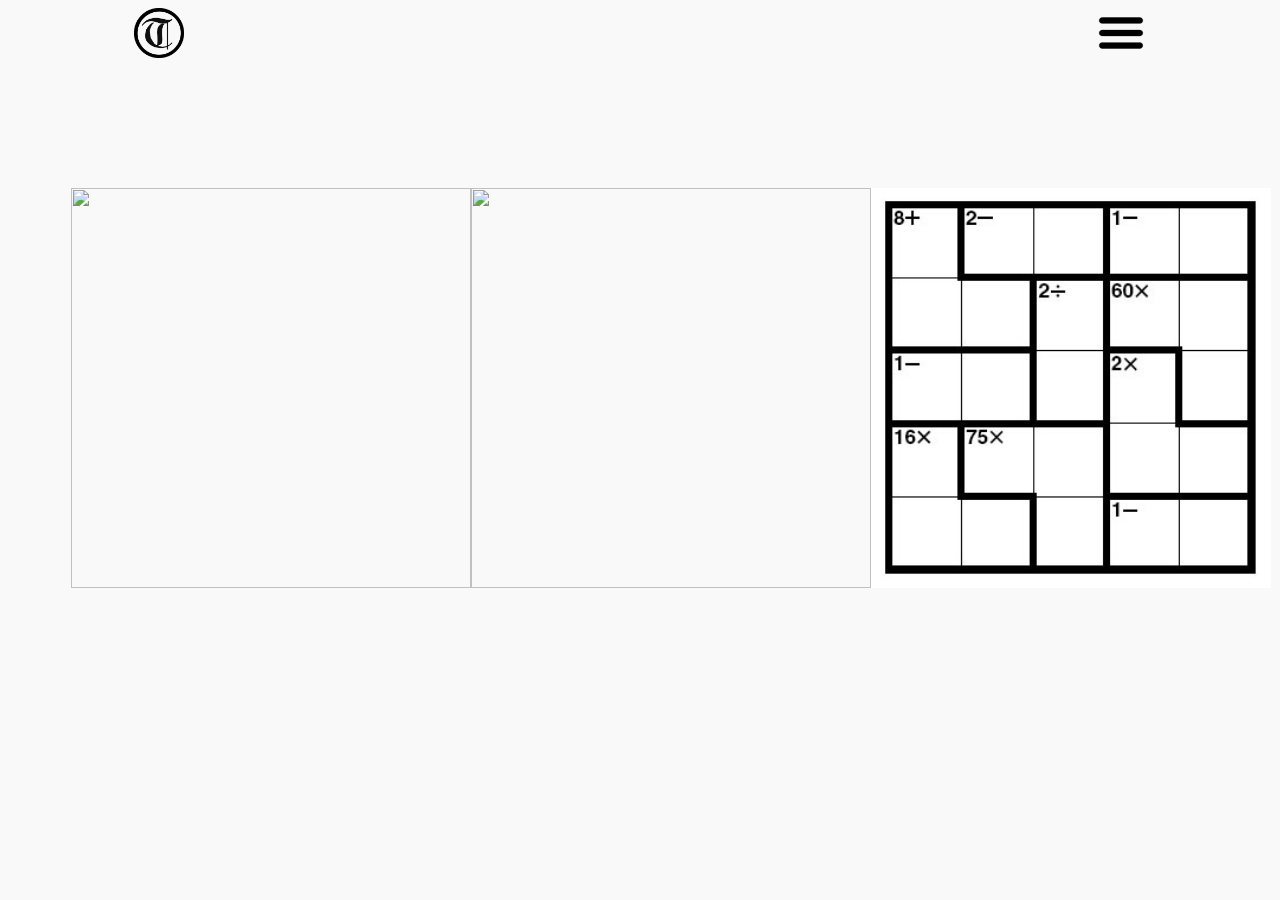
==== index.html @ 5fe3efb6 "Add homepage" ====
<!DOCTYPE html>
<html>
  <head>
    <meta charset="utf-8">
    <title>Colin Tress</title>
    <link rel = "stylesheet"
          type = "text/css"
          href = "./assets/main.css" />
    <link rel="icon" href="./assets/images/logo.png">
  </head>
  <body>
    <div class="main">

      <div class="navbar">
        <div class="left">
          <img src="./assets/images/logo.png" alt="">
        </div>
        <div class="right">
          <img src="./assets/images/menuicon.png" alt="">
        </div>
      </div>

      <div class="projects">
        <div class="left">
          <a href="#">
            <img src="https://media.giphy.com/media/1eEv7h4wVJPziIufW9/giphy.gif" alt="">
            <span>Dungeon Deck</span>
          </a>
        </div>
        <div class="middle">
          <a href="#">
            <img src="https://media.giphy.com/media/kWyLL9AjQs2HIfnrgS/giphy.gif" alt="">
            <span>Pictagram</span>
          </a>
        </div>
          <div class="right">
          <a href="#">
            <img src="./assets/images/kenken.jpg" alt="">
            <span>Kenken</span>
          </a>
        </div>

      </div>

    </div>
  </body>
</html>
---- assets/main.css ----
* {
  background-color: #f9f9f9;
  font-family: sans-serif;
}

.main {
  display: flex;
  flex-direction: column;
  align-items: center;
}

.navbar {
  max-width: 80%;
  min-width: 80%;
  display: flex;
  justify-content: space-between;
  align-items: center;
}

.navbar img {
  height: 50px;
  width: 50px;
}

.projects {
  margin-top: 10%;
  width: 90%;
  /*height: 90%;*/
  display: flex;
  justify-content: space-around;
}

.projects img {
  /*border: 1px solid red;*/
  height: 400px;
  width: 400px;
}

.projects .left, .middle, .right {
  position: relative;
}

.projects img{
  position: relative;
}

.projects .left span {
  position: absolute;
  font-size: 30px;
  background-color: transparent;
  color: white;
  top: 40%;
  left: 25%;
  visibility: hidden;
}

.projects .middle span {
  position: absolute;
  font-size: 30px;
  background-color: transparent;
  color: white;
  top: 40%;
  left: 33%;
  visibility: hidden;
}

.projects .right span {
  position: absolute;
  font-size: 30px;
  background-color: transparent;
  color: white;
  top: 40%;
  left: 37%;
  visibility: hidden;
}

.projects img:hover {
  transition: 0.25s;
  filter: brightness(50%);
}

.projects .left:hover span,
.projects .middle:hover span,
.projects .right:hover span{
  transition: 1s;
  visibility: visible;
}
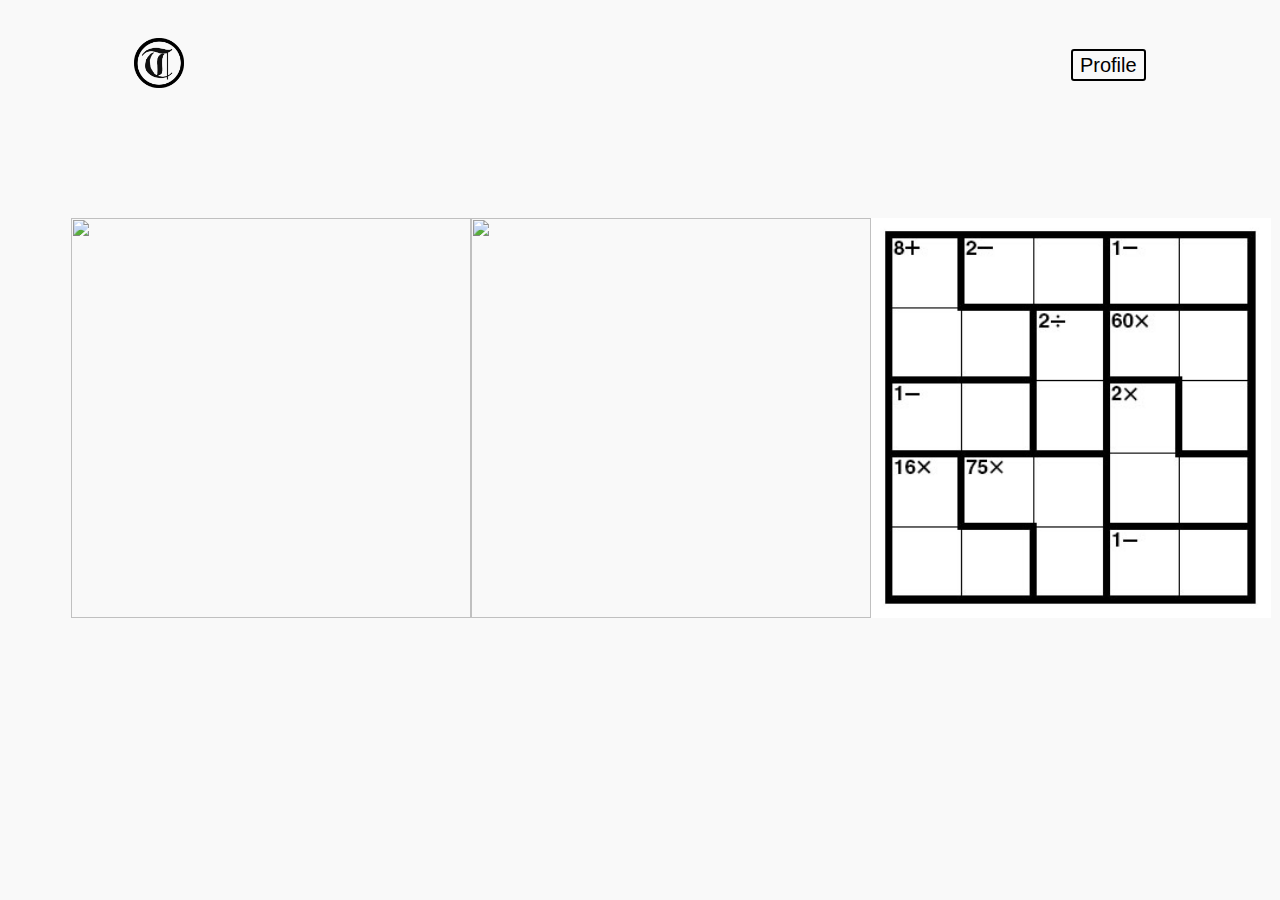
==== commit 1b0247ae: "Fix hover text" ====
--- a/index.html
+++ b/index.html
@@ -13,10 +13,12 @@
 
       <div class="navbar">
         <div class="left">
-          <img src="./assets/images/logo.png" alt="">
+          <a href="#">
+            <img src="./assets/images/logo.png" alt="">
+          </a>
         </div>
         <div class="right">
-          <img src="./assets/images/menuicon.png" alt="">
+          <a href="">Profile</a>
         </div>
       </div>
 
@@ -24,19 +26,25 @@
         <div class="left">
           <a href="#">
             <img src="https://media.giphy.com/media/1eEv7h4wVJPziIufW9/giphy.gif" alt="">
-            <span>Dungeon Deck</span>
+            <div class="mask">
+              <span class="text">Dungeon Deck</span>
+            </div>
           </a>
         </div>
         <div class="middle">
           <a href="#">
             <img src="https://media.giphy.com/media/kWyLL9AjQs2HIfnrgS/giphy.gif" alt="">
-            <span>Pictagram</span>
+            <div class="mask">
+              <span class="text">Pictagram</span>
+            </div>
           </a>
         </div>
           <div class="right">
           <a href="#">
             <img src="./assets/images/kenken.jpg" alt="">
-            <span>Kenken</span>
+            <div class="mask">
+              <span class="text">Kenken</span>
+            </div>
           </a>
         </div>
 
--- a/assets/main.css
+++ b/assets/main.css
@@ -1,6 +1,11 @@
 * {
   background-color: #f9f9f9;
   font-family: sans-serif;
+  user-select: none;
+}
+
+a {
+  text-decoration: none;
 }
 
 .main {
@@ -10,6 +15,7 @@
 }
 
 .navbar {
+  padding-top: 30px;
   max-width: 80%;
   min-width: 80%;
   display: flex;
@@ -20,6 +26,14 @@
 .navbar img {
   height: 50px;
   width: 50px;
+}
+
+.navbar .right a{
+  border: 2px solid black;
+  padding: 3px 7px;
+  color: black;
+  font-size: 20px;
+  border-radius: 3px;
 }
 
 .projects {
@@ -44,44 +58,33 @@
   position: relative;
 }
 
-.projects .left span {
+.mask {
+  display: flex;
+  align-items: center;
+  justify-content: center;
   position: absolute;
+  height: 400px;
+  width: 400px;
   font-size: 30px;
   background-color: transparent;
-  color: white;
-  top: 40%;
-  left: 25%;
+  top: 0;
+  left: 0;
   visibility: hidden;
 }
 
-.projects .middle span {
-  position: absolute;
-  font-size: 30px;
-  background-color: transparent;
-  color: white;
-  top: 40%;
-  left: 33%;
-  visibility: hidden;
-}
-
-.projects .right span {
-  position: absolute;
-  font-size: 30px;
-  background-color: transparent;
-  color: white;
-  top: 40%;
-  left: 37%;
-  visibility: hidden;
-}
-
-.projects img:hover {
-  transition: 0.25s;
+.projects .left:hover img,
+.projects .middle:hover img,
+.projects .right:hover img{
   filter: brightness(50%);
 }
 
-.projects .left:hover span,
-.projects .middle:hover span,
-.projects .right:hover span{
-  transition: 1s;
+.mask .text {
+  background-color: transparent;
+  color: white;
+}
+
+.projects .left:hover .mask,
+.projects .middle:hover .mask,
+.projects .right:hover .mask{
   visibility: visible;
 }
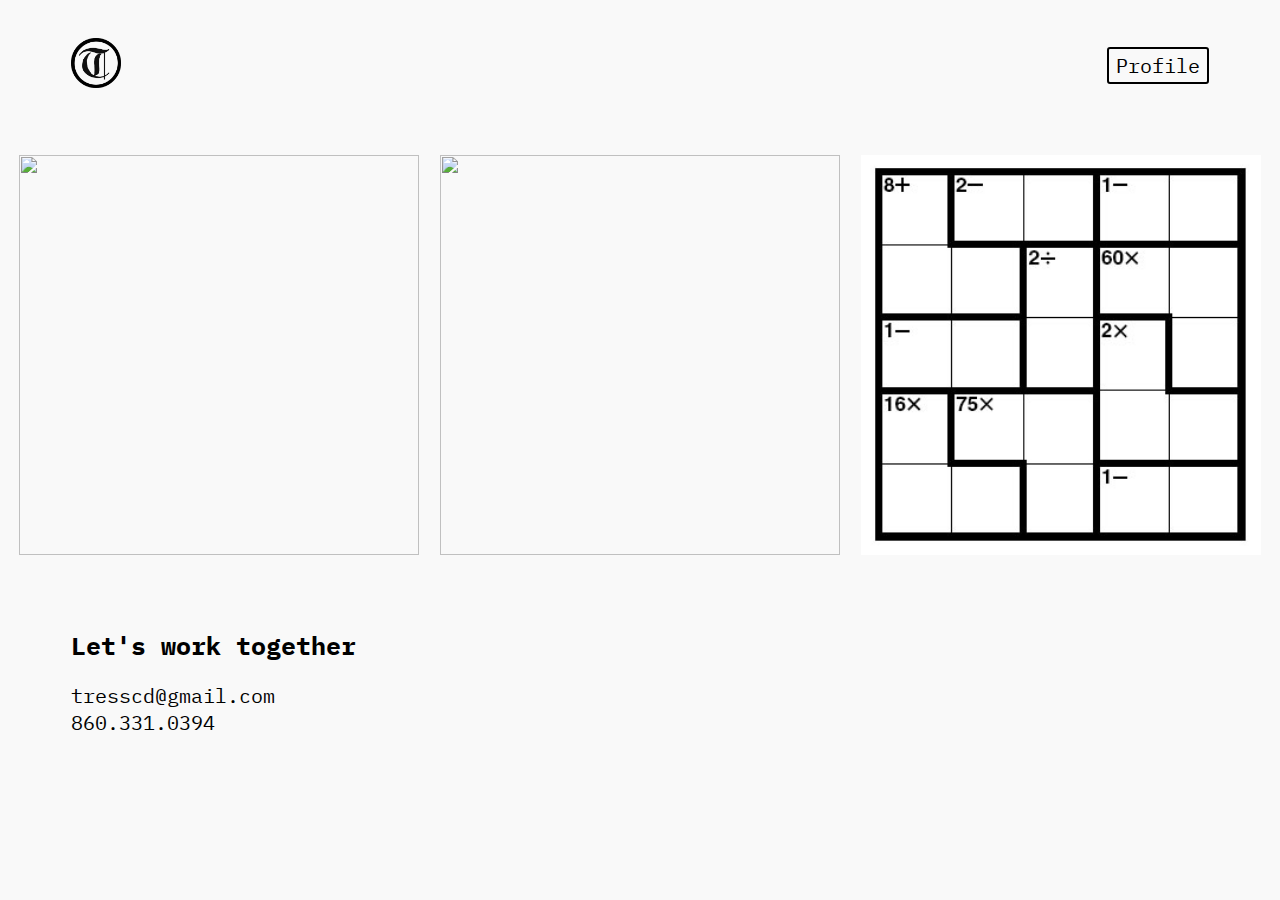
==== commit f6d1ee82: "Add links to projects" ====
--- a/index.html
+++ b/index.html
@@ -3,6 +3,7 @@
   <head>
     <meta charset="utf-8">
     <title>Colin Tress</title>
+    <link href="https://fonts.googleapis.com/css?family=IBM+Plex+Mono" rel="stylesheet">
     <link rel = "stylesheet"
           type = "text/css"
           href = "./assets/main.css" />
@@ -24,30 +25,46 @@
 
       <div class="projects">
         <div class="left">
-          <a href="#">
+            <img src="https://media.giphy.com/media/kWyLL9AjQs2HIfnrgS/giphy.gif" alt="">
+            <div class="mask">
+              <span class="text">Pictagram</span>
+              <span class="subtext">Fullstack Instagram Clone</span>
+              <div class="links">
+                <a href="http://picta-gram.herokuapp.com/">Live</a>
+                <a href="https://github.com/tressc/pictagram">Github</a>
+              </div>
+            </div>
+        </div>
+        <div class="middle">
             <img src="https://media.giphy.com/media/1eEv7h4wVJPziIufW9/giphy.gif" alt="">
             <div class="mask">
               <span class="text">Dungeon Deck</span>
+              <span class="subtext">JavaScript Browser Game</span>
+              <div class="links">
+                <a href="https://tressc.github.io/dungeondeck/">Live</a>
+                <a href="https://github.com/tressc/dungeondeck">Github</a>
+              </div>
             </div>
-          </a>
-        </div>
-        <div class="middle">
-          <a href="#">
-            <img src="https://media.giphy.com/media/kWyLL9AjQs2HIfnrgS/giphy.gif" alt="">
-            <div class="mask">
-              <span class="text">Pictagram</span>
-            </div>
-          </a>
         </div>
           <div class="right">
-          <a href="#">
             <img src="./assets/images/kenken.jpg" alt="">
             <div class="mask">
               <span class="text">Kenken</span>
+              <span class="subtext">jQ Lite Demonstration</span>
+              <div class="links">
+                <a href="#">Live</a>
+                <a href="https://github.com/tressc/JQLite">Github</a>
+              </div>
             </div>
-          </a>
         </div>
+      </div>
 
+      <div class="footer">
+        <span>Let's work together</span>
+        <ul>
+          <li>tresscd@gmail.com</li>
+          <li>860.331.0394</li>
+        </ul>
       </div>
 
     </div>
--- a/assets/main.css
+++ b/assets/main.css
@@ -1,6 +1,6 @@
 * {
   background-color: #f9f9f9;
-  font-family: sans-serif;
+  font-family: 'IBM Plex Mono', monospace;
   user-select: none;
 }
 
@@ -16,8 +16,8 @@
 
 .navbar {
   padding-top: 30px;
-  max-width: 80%;
-  min-width: 80%;
+  max-width: 90%;
+  min-width: 90%;
   display: flex;
   justify-content: space-between;
   align-items: center;
@@ -37,15 +37,13 @@
 }
 
 .projects {
-  margin-top: 10%;
-  width: 90%;
-  /*height: 90%;*/
+  margin-top: 5%;
+  width: 100%;
   display: flex;
   justify-content: space-around;
 }
 
 .projects img {
-  /*border: 1px solid red;*/
   height: 400px;
   width: 400px;
 }
@@ -60,12 +58,12 @@
 
 .mask {
   display: flex;
+  flex-direction: column;
   align-items: center;
   justify-content: center;
   position: absolute;
   height: 400px;
   width: 400px;
-  font-size: 30px;
   background-color: transparent;
   top: 0;
   left: 0;
@@ -80,7 +78,16 @@
 
 .mask .text {
   background-color: transparent;
+  font-size: 30px;
   color: white;
+  margin-bottom: 15px;
+}
+
+.mask .subtext {
+  background-color: transparent;
+  font-size: 20px;
+  color: white;
+  margin-bottom: 30px;
 }
 
 .projects .left:hover .mask,
@@ -88,3 +95,41 @@
 .projects .right:hover .mask{
   visibility: visible;
 }
+
+.links {
+  width: 50%;
+  background-color: transparent;
+  display: flex;
+  justify-content: space-around;
+}
+
+.links a {
+  background-color: transparent;
+  text-decoration: underline;
+  color: white;
+  font-size: 20px;
+  font-weight: bold;
+}
+
+.links a:hover {
+  filter: brightness(70%);
+}
+
+.footer {
+  margin-top: 70px;
+  width: 90%;
+  display: flex;
+  flex-direction: column;
+  align-items: flex-start;
+  font-size: 20px;
+}
+
+.footer span {
+  font-size: 25px;
+  font-weight: bold;
+}
+
+.footer ul {
+  list-style: none;
+  padding: 0;
+}
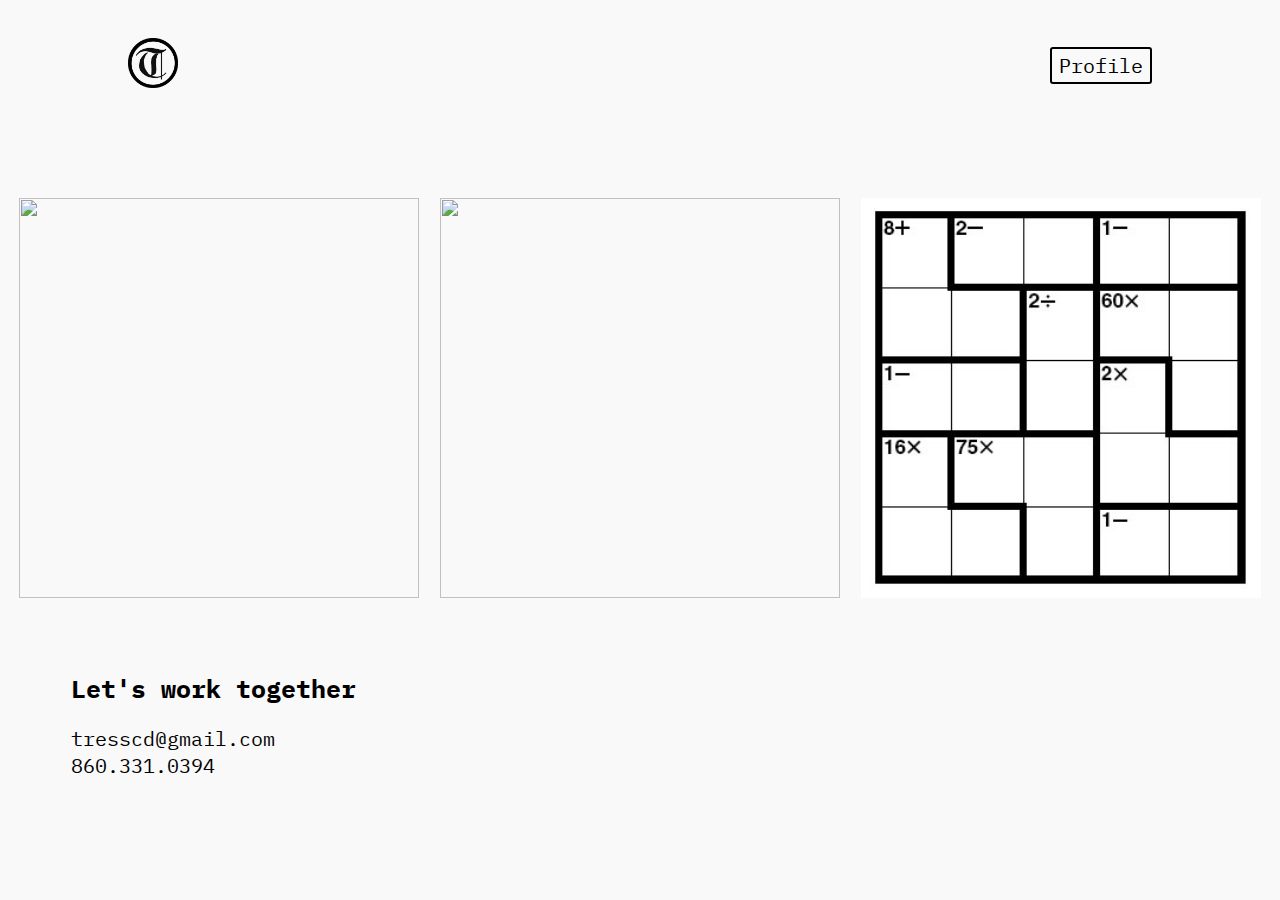
==== commit 1d2e2c3c: "Make mobile friendly" ====
--- a/index.html
+++ b/index.html
@@ -14,12 +14,12 @@
 
       <div class="navbar">
         <div class="left">
-          <a href="#">
+          <a href="./index.html">
             <img src="./assets/images/logo.png" alt="">
           </a>
         </div>
         <div class="right">
-          <a href="">Profile</a>
+          <a href="./profile.html">Profile</a>
         </div>
       </div>
 
--- a/assets/main.css
+++ b/assets/main.css
@@ -15,12 +15,23 @@
 }
 
 .navbar {
-  padding-top: 30px;
-  max-width: 90%;
-  min-width: 90%;
+  padding: 3% 0;
+  width: 100%;
   display: flex;
   justify-content: space-between;
   align-items: center;
+  position: fixed;
+  top: 0;
+  z-index: 1000;
+}
+
+.navbar .left {
+  margin-left: 10%;
+  opacity: 2.0;
+}
+
+.navbar .right {
+  margin-right: 10%;
 }
 
 .navbar img {
@@ -37,7 +48,7 @@
 }
 
 .projects {
-  margin-top: 5%;
+  margin-top: 15%;
   width: 100%;
   display: flex;
   justify-content: space-around;
@@ -133,3 +144,46 @@
   list-style: none;
   padding: 0;
 }
+
+
+@media only screen and (max-width: 1000px) {
+    .projects {
+        flex-direction: column;
+        align-items: center;
+        width: 100%;
+    }
+
+    .projects .left,
+    .projects .middle,
+    .projects .right {
+      margin-top: 5%;
+      width: 90%;
+      height: 33%;
+      min-width: 400px;
+      height: auto;
+      display: flex;
+      justify-content: center;
+    }
+
+    .projects img {
+      width: 100%;
+      height: 100%;
+    }
+
+    .mask {
+      height: 100%;
+      width: 100%;
+    }
+
+    .mask .text {
+      font-size: 80px;
+    }
+
+    .mask .subtext {
+      font-size: 40px;
+    }
+
+    .mask a {
+      font-size: 35px;
+    }
+}
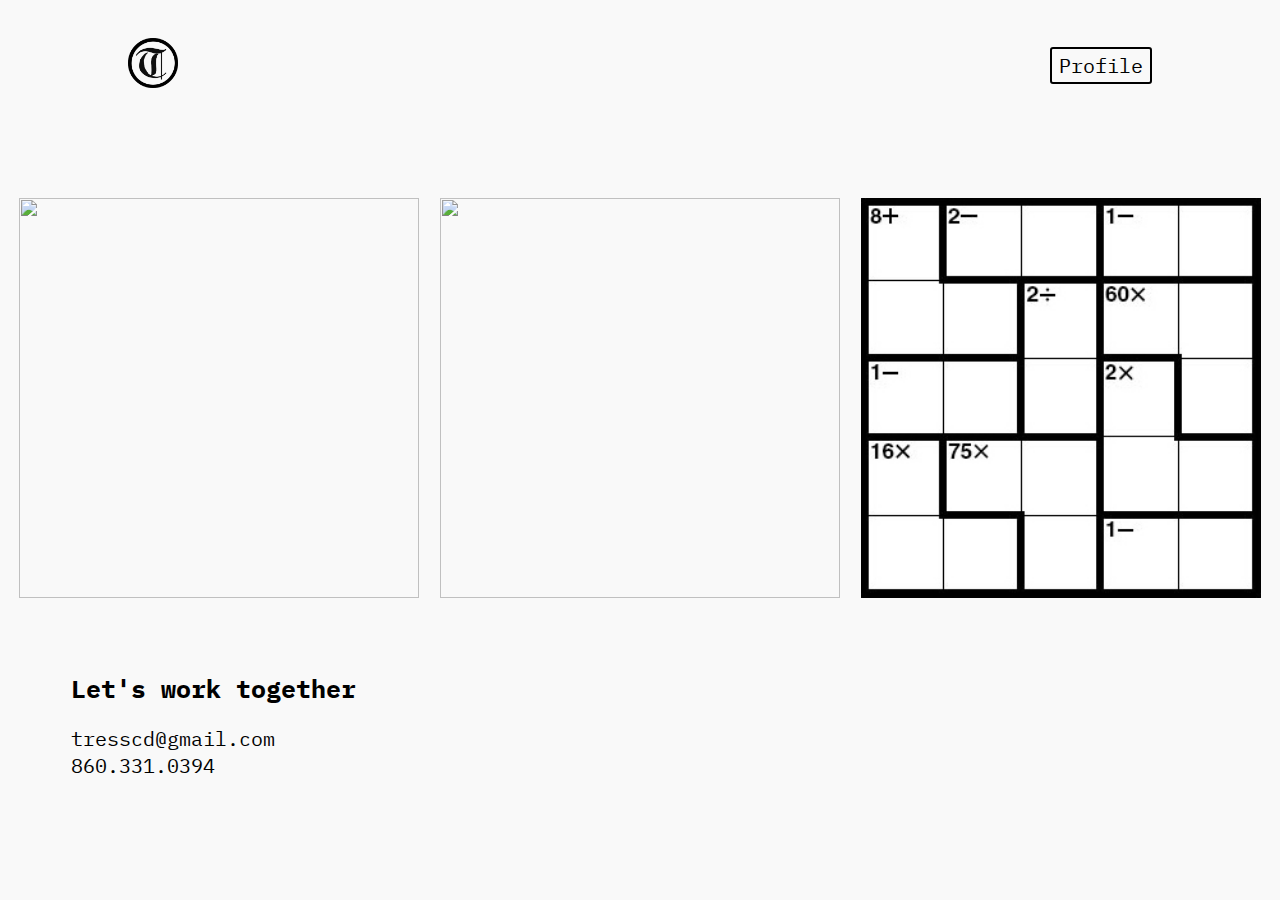
==== commit d1eba261: "Update kenken pic" ====
--- a/index.html
+++ b/index.html
@@ -47,7 +47,7 @@
             </div>
         </div>
           <div class="right">
-            <img src="./assets/images/kenken.jpg" alt="">
+            <img src="./assets/images/kenken.jpeg" alt="">
             <div class="mask">
               <span class="text">Kenken</span>
               <span class="subtext">jQ Lite Demonstration</span>
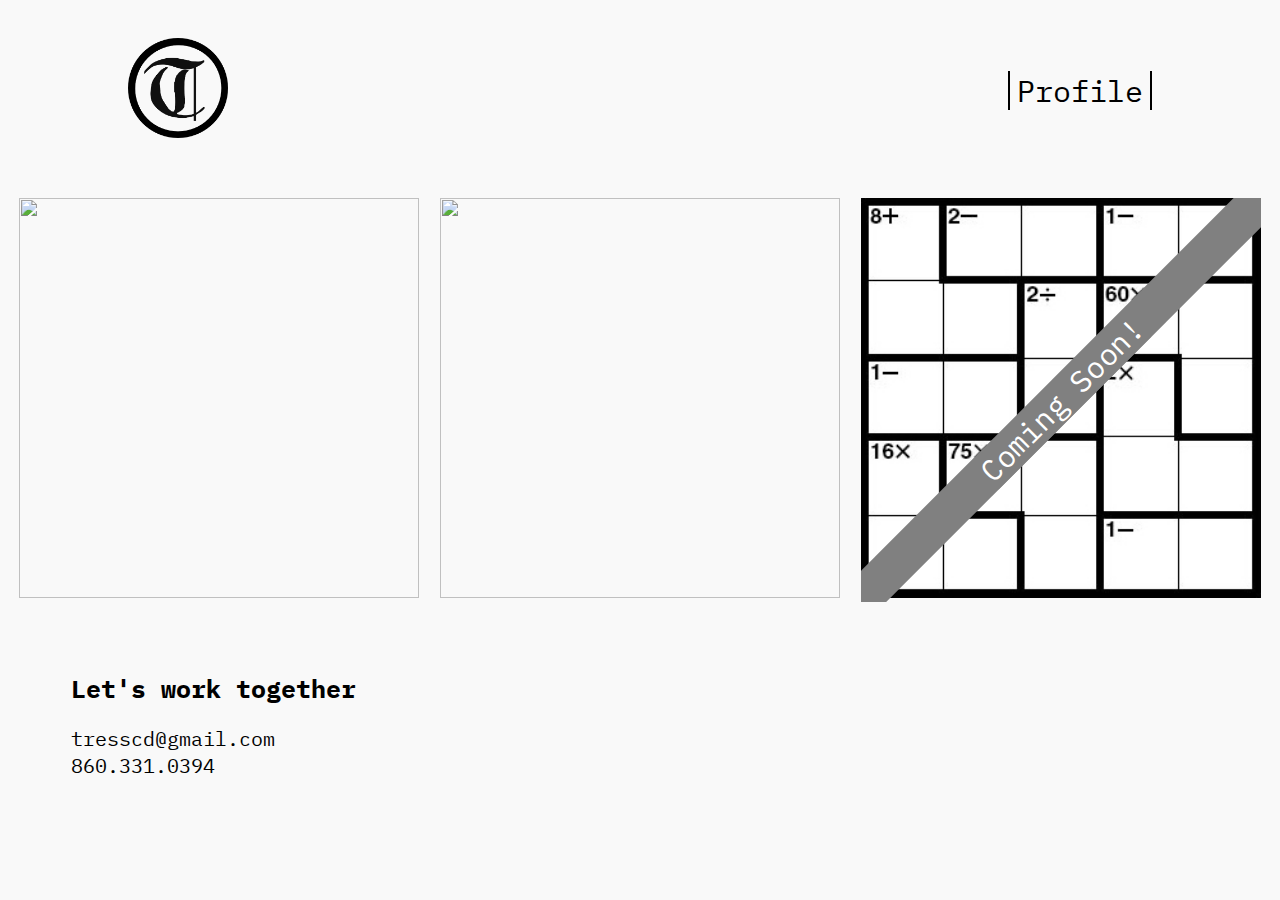
==== commit 93e62934: "Add coming soon banner" ====
--- a/index.html
+++ b/index.html
@@ -48,11 +48,14 @@
         </div>
           <div class="right">
             <img src="./assets/images/kenken.jpeg" alt="">
+            <div class="banner">
+              <span>Coming Soon!</span>
+            </div>
             <div class="mask">
               <span class="text">Kenken</span>
               <span class="subtext">jQ Lite Demonstration</span>
               <div class="links">
-                <a href="#">Live</a>
+                <!-- <a href="#">Live</a> -->
                 <a href="https://github.com/tressc/JQLite">Github</a>
               </div>
             </div>
--- a/assets/main.css
+++ b/assets/main.css
@@ -35,15 +35,15 @@
 }
 
 .navbar img {
-  height: 50px;
-  width: 50px;
+  height: 100px;
+  width: 100px;
 }
 
 .navbar .right a{
   border: 2px solid black;
   padding: 3px 7px;
   color: black;
-  font-size: 20px;
+  font-size: 30px;
   border-radius: 3px;
 }
 
@@ -60,11 +60,32 @@
 }
 
 .projects .left, .middle, .right {
+  overflow: hidden;
   position: relative;
 }
 
 .projects img{
   position: relative;
+}
+
+.banner {
+  width: 200%;
+  height: 10%;
+  display: flex;
+  justify-content: center;
+  align-items: center;
+  overflow: hidden;
+  background-color: gray;
+  position: absolute;
+  top: 45%;
+  left: -50%;
+  transform: rotate(-45deg);
+}
+
+.banner span {
+  background-color: gray;
+  color: white;
+  font-size: 30px;
 }
 
 .mask {
@@ -145,6 +166,67 @@
   padding: 0;
 }
 
+/*
+PROFILE STYLES
+*/
+
+.profile {
+  margin-top: 15%;
+  width: 75%;
+  display: flex;
+  display: flex;
+  align-items: center;
+  flex-direction: column;
+  font-size: 30px;
+}
+
+.intro {
+  width: 100%;
+  display: flex;
+  justify-content: space-between;
+  align-items: center;
+}
+
+.intro img {
+  transform: scaleX(-1);
+  border-radius: 50%;
+}
+
+.subject {
+  min-width: 20%;
+  font-size: 40px;
+  margin-right: 30%;
+}
+
+.about {
+  margin-top: 10%;
+  width: 100%;
+  display: flex;
+  justify-content: flex-start;
+}
+
+.skills {
+  margin-top: 10%;
+  width: 100%;
+  display: flex;
+  justify-content: flex-start;
+}
+
+.list ul {
+  display: grid;
+  grid-template-columns: repeat(3, 1fr);
+  grid-gap: 10%;
+  list-style: none;
+  padding: 0;
+  margin: 0;
+  line-height: 150%;
+}
+
+
+
+/*
+MOBILE STYLING
+*/
 
 @media only screen and (max-width: 1000px) {
     .projects {
@@ -156,8 +238,8 @@
     .projects .left,
     .projects .middle,
     .projects .right {
-      margin-top: 5%;
-      width: 90%;
+      margin-top: 10%;
+      width: 75%;
       height: 33%;
       min-width: 400px;
       height: auto;
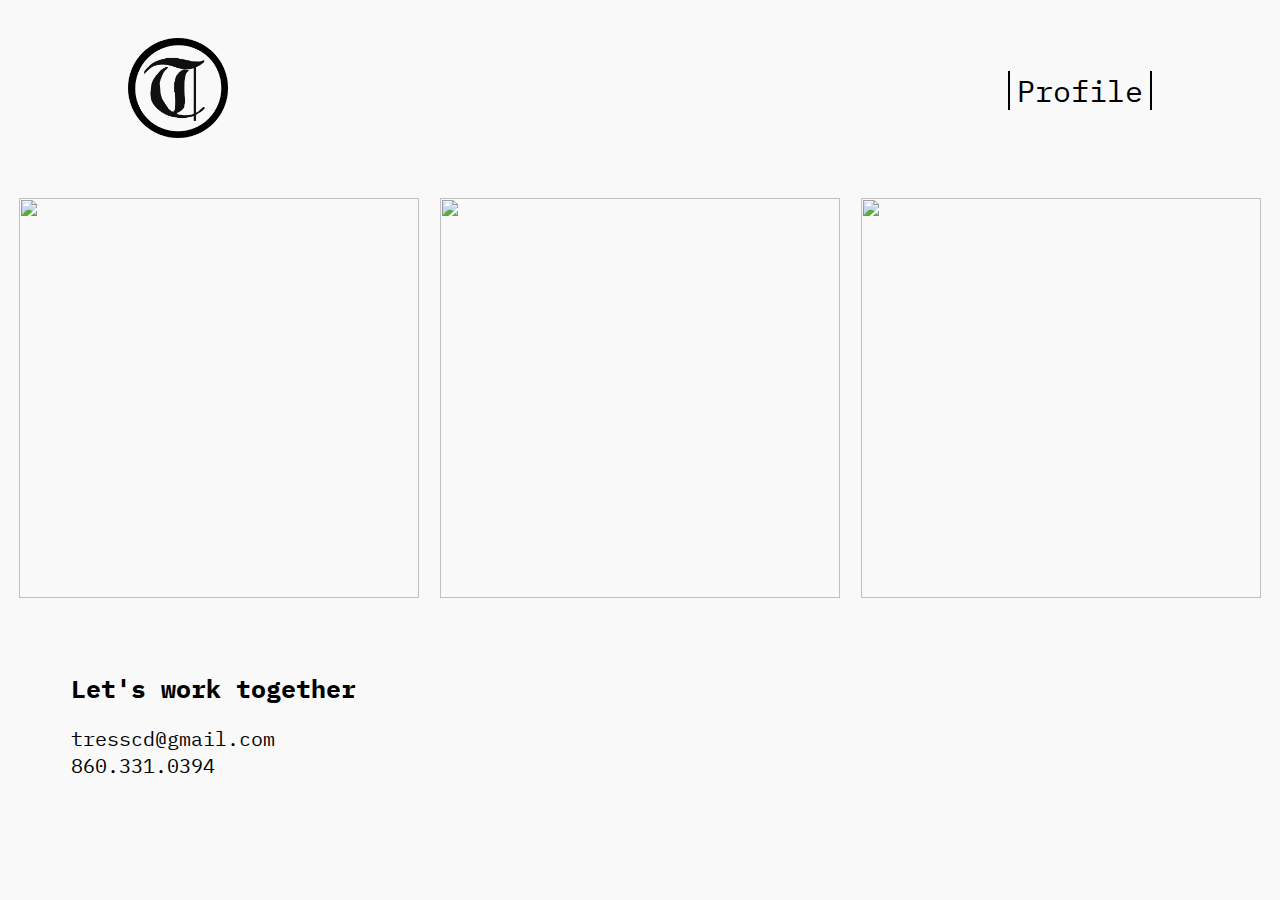
==== commit ced6fb86: "Add fantasy app to index" ====
--- a/index.html
+++ b/index.html
@@ -47,16 +47,16 @@
             </div>
         </div>
           <div class="right">
-            <img src="./assets/images/kenken.jpeg" alt="">
-            <div class="banner">
+            <img src="https://media.giphy.com/media/MX4dEuYLAs0b6NXsk7/giphy.gif" alt="">
+            <!-- <div class="banner">
               <span>Coming Soon!</span>
-            </div>
+            </div> -->
             <div class="mask">
-              <span class="text">Kenken</span>
-              <span class="subtext">jQ Lite Demonstration</span>
+              <span class="text">Fantasy</span>
+              <span class="subtext">Version Control for Tabletop RPGs</span>
               <div class="links">
                 <!-- <a href="#">Live</a> -->
-                <a href="https://github.com/tressc/JQLite">Github</a>
+                <a href="https://github.com/tressc/fantasy">Github</a>
               </div>
             </div>
         </div>
--- a/assets/main.css
+++ b/assets/main.css
@@ -128,6 +128,10 @@
   visibility: visible;
 }
 
+.projects .right:hover .banner{
+  visibility: hidden;
+}
+
 .links {
   width: 50%;
   background-color: transparent;
@@ -185,6 +189,10 @@
   display: flex;
   justify-content: space-between;
   align-items: center;
+}
+
+.intro p {
+  width: 45%
 }
 
 .intro img {
@@ -222,6 +230,27 @@
   line-height: 150%;
 }
 
+.oval {
+  display: flex;
+  flex-direction: column;
+  align-items: center;
+}
+
+.oval img {
+  max-width: 500px;
+  margin: 3%;
+}
+
+.olwen {
+  display: flex;
+  flex-direction: column;
+  align-items: center;
+}
+
+.olwen img {
+  max-width: 500px;
+  margin: 3%;
+}
 
 
 /*
